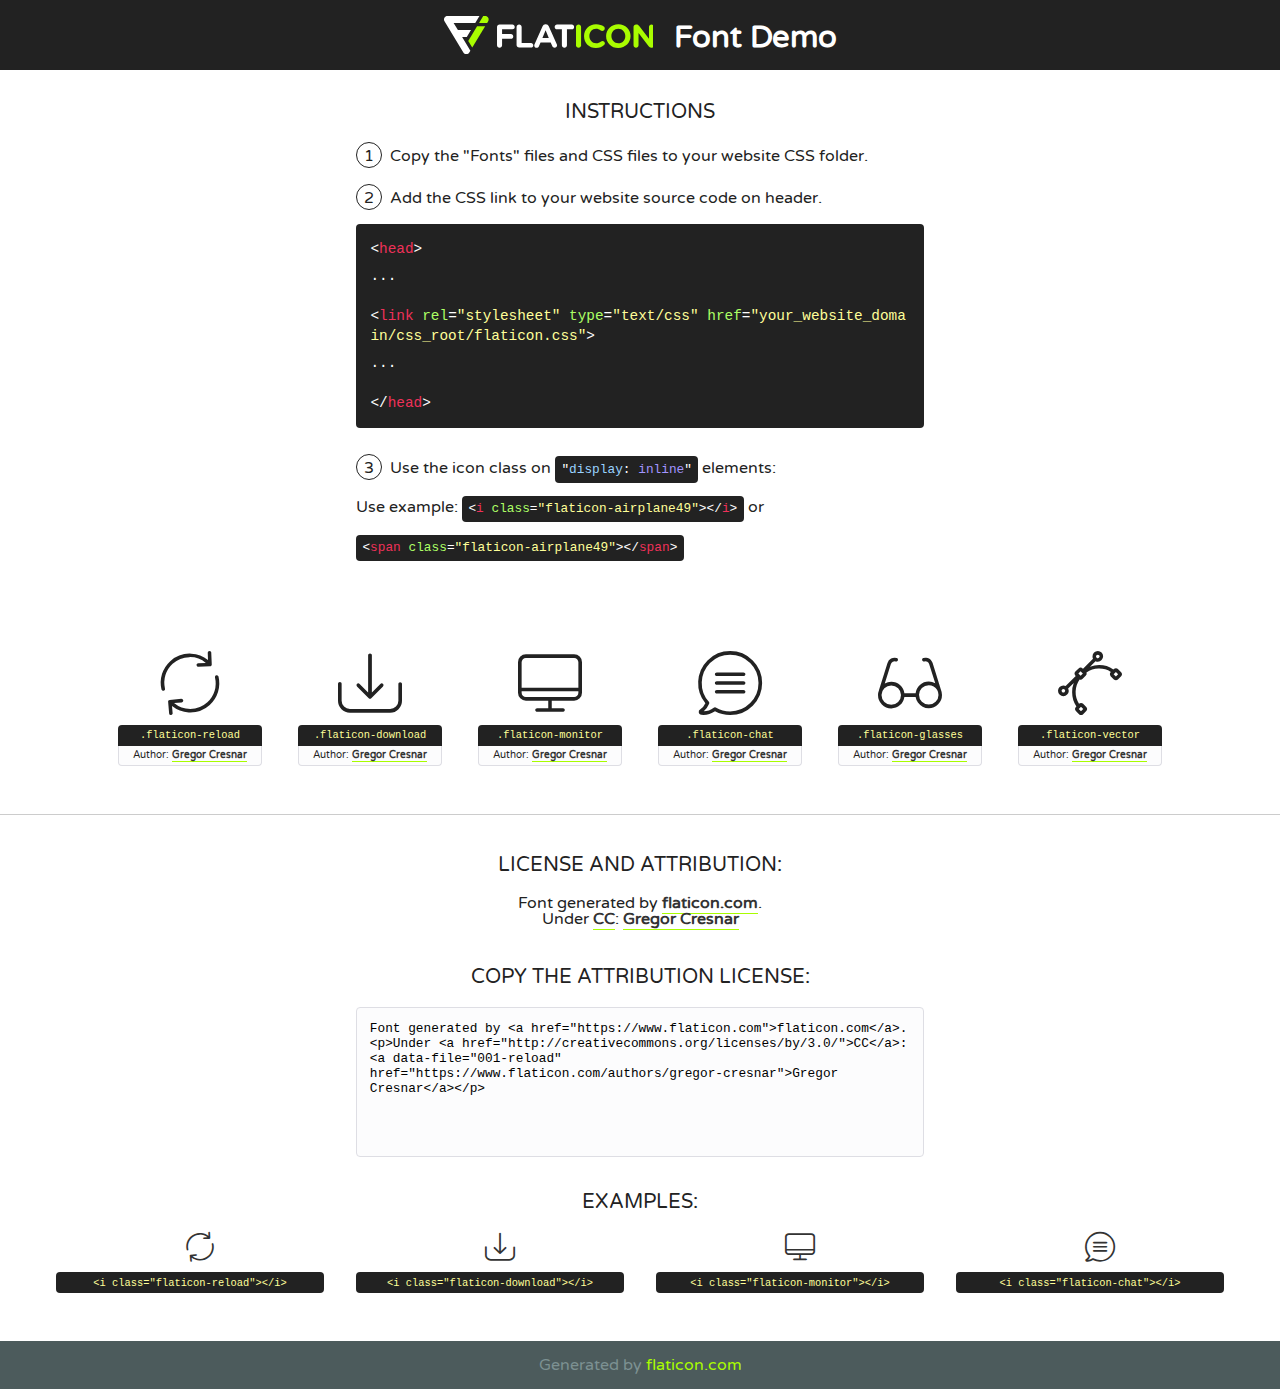
==== fonts/flaticon/font/flaticon.html @ d4b72998 "Add new site" ====
<!DOCTYPE html>
<!--
  Flaticon icon font: Flaticon
  Creation date: 21/03/2019 11:46
-->
<html>
<!DOCTYPE html>
<html>

<head>
    <title>Flaticon WebFont</title>
    <link href="http://fonts.googleapis.com/css?family=Varela+Round" rel="stylesheet" type="text/css" />
    <link rel="stylesheet" type="text/css" href="flaticon.css">
    <meta charset="UTF-8">
    <style>
    html, body, div, span, applet, object, iframe,
    h1, h2, h3, h4, h5, h6, p, blockquote, pre,
    a, abbr, acronym, address, big, cite, code,
    del, dfn, em, img, ins, kbd, q, s, samp,
    small, strike, strong, sub, sup, tt, var,
    b, u, i, center,
    dl, dt, dd, ol, ul, li,
    fieldset, form, label, legend,
    table, caption, tbody, tfoot, thead, tr, th, td,
    article, aside, canvas, details, embed, 
    figure, figcaption, footer, header, hgroup, 
    menu, nav, output, ruby, section, summary,
    time, mark, audio, video {
        margin: 0;
        padding: 0;
        border: 0;
        font-size: 100%;
        font: inherit;
        vertical-align: baseline;
    }
    /* HTML5 display-role reset for older browsers */
    article, aside, details, figcaption, figure, 
    footer, header, hgroup, menu, nav, section {
        display: block;
    }
    body {
        line-height: 1;
    }
    ol, ul {
        list-style: none;
    }
    blockquote, q {
        quotes: none;
    }
    blockquote:before, blockquote:after,
    q:before, q:after {
        content: '';
        content: none;
    }
    table {
        border-collapse: collapse;
        border-spacing: 0;
    }
    body {
        font-family: 'Varela Round', Helvetica, Arial, sans-serif;
        font-size: 16px;
        color: #222;
    }
    a {
        color: #333;
        border-bottom: 1px solid #a9fd00;
        font-weight: bold;
        text-decoration: none;
    }
    * {
        -moz-box-sizing: border-box;
        -webkit-box-sizing: border-box;
        box-sizing: border-box;
        margin: 0;
        padding: 0;
    }
    [class^="flaticon-"]:before, [class*=" flaticon-"]:before, [class^="flaticon-"]:after, [class*=" flaticon-"]:after {
        font-family: Flaticon;
        font-size: 30px;
        font-style: normal;
        margin-left: 20px;
        color: #333;
    }
    .wrapper {
        max-width: 600px;
        margin: auto;
        padding: 0 1em;
    }
    .title {
        font-size: 1.25em;
        text-align: center;
        margin-bottom: 1em;
        text-transform: uppercase;
    }
    header {
        text-align: center;
        background-color: #222;
        color: #fff;
        padding: 1em;
    }
    header .logo {
        width: 210px;
        height: 38px;
        display: inline-block;
        vertical-align: middle;
        margin-right: 1em;
        border: none;
    }
    header strong {
        font-size: 1.95em;
        font-weight: bold;
        vertical-align: middle;
        margin-top: 5px;
        display: inline-block;
    }
    .demo {
        margin: 2em auto;
        line-height: 1.25em;
    }
    .demo ul li {
        margin-bottom: 1em;
    }
    .demo ul li .num {
        color: #222;
        border-radius: 20px;
        display: inline-block;
        width: 26px;
        padding: 3px;
        height: 26px;
        text-align: center;
        margin-right: 0.5em;
        border: 1px solid #222;
    }
    .demo ul li code {
        background-color: #222;
        border-radius: 4px;
        padding: 0.25em 0.5em;
        display: inline-block;
        color: #fff;
        font-family: Consolas,Monaco,Lucida Console,Liberation Mono,DejaVu Sans Mono,Bitstream Vera Sans Mono,Courier New, monospace;
        font-weight: lighter;
        margin-top: 1em;
        font-size: 0.8em;
        word-break: break-all;
    }
    .demo ul li code.big {
        padding: 1em;
        font-size: 0.9em;
    }
    .demo ul li code .red {
        color: #EF3159;
    }
    .demo ul li code .green {
        color: #ACFF65;
    }
    .demo ul li code .yellow {
        color: #FFFF99;
    }
    .demo ul li code .blue {
        color: #99D3FF;
    }
    .demo ul li code .purple {
        color: #A295FF;
    }
    .demo ul li code .dots {
        margin-top: 0.5em;
        display: block;
    }
    #glyphs {
        border-bottom: 1px solid #ccc;
        padding: 2em 0;
        text-align: center;
    }
    .glyph {
        display: inline-block;
        width: 9em;
        margin: 1em;
        text-align: center;
        vertical-align: top;
        background: #FFF;
    }
    .glyph .glyph-icon {
        padding: 10px;
        display: block;
        font-family:"Flaticon";
        font-size: 64px;
        line-height: 1;
    }
    .glyph .glyph-icon:before {
        font-size: 64px;
        color: #222;
        margin-left: 0;
    }
    .class-name {
        font-size: 0.65em;
        background-color: #222;
        color: #fff;
        border-radius: 4px 4px 0 0;
        padding: 0.5em;
        color: #FFFF99;
        font-family: Consolas,Monaco,Lucida Console,Liberation Mono,DejaVu Sans Mono,Bitstream Vera Sans Mono,Courier New, monospace;
    }
    .author-name {
        font-size: 0.6em;
        background-color: #fcfcfd;
        border: 1px solid #DEDEE4;
        border-top: 0;
        border-radius: 0 0 4px 4px;
        padding: 0.5em;
    }
    .class-name:last-child {
        font-size: 10px;
        color:#888;
    }
    .class-name:last-child a {
        font-size: 10px;
        color:#555;
    }
    .class-name:last-child a:hover {
        color:#a9fd00;
    }
    .glyph > input {
        display: block;
        width: 100px;
        margin: 5px auto;
        text-align: center;
        font-size: 12px;
        cursor: text;
    }
    .glyph > input.icon-input {
        font-family:"Flaticon";
        font-size: 16px;
        margin-bottom: 10px;
    }
    .attribution .title {
        margin-top: 2em;
    }
    .attribution textarea {
        background-color: #fcfcfd;
        padding: 1em;
        border: none;
        box-shadow: none;
        border: 1px solid #DEDEE4;
        border-radius: 4px;
        resize: none;
        width: 100%;
        height: 150px;
        font-size: 0.8em;
        font-family: Consolas,Monaco,Lucida Console,Liberation Mono,DejaVu Sans Mono,Bitstream Vera Sans Mono,Courier New, monospace;
        -webkit-appearance: none;
    }
    .iconsuse {
        margin: 2em auto;
        text-align: center;
        max-width: 1200px;
    }
    .iconsuse:after {
        content: '';
        display: table;
        clear: both;
    }
    .iconsuse .image {
        float: left;
        width: 25%;
        padding: 0 1em;
    }
    .iconsuse .image p {
        margin-bottom: 1em;
    }
    .iconsuse .image span {
        display: block;
        font-size: 0.65em;
        background-color: #222;
        color: #fff;
        border-radius: 4px;
        padding: 0.5em;
        color: #FFFF99;
        margin-top: 1em;
        font-family: Consolas,Monaco,Lucida Console,Liberation Mono,DejaVu Sans Mono,Bitstream Vera Sans Mono,Courier New, monospace;
    }
    #footer {
        text-align: center;
        background-color: #4C5B5C;
        color: #7c9192;
        padding: 1em;
    }
    #footer a {
        border: none;
        color: #a9fd00;
        font-weight: normal;
    }
    @media (max-width: 960px) {
        .iconsuse .image {
            width: 50%;
        }
    }
    @media (max-width: 560px) {
        .iconsuse .image {
            width: 100%;
        }
    }
    </style>
</head>

<body class="characters-off">

    <header>
        <a href="https://www.flaticon.com" target="_blank" class="logo">
            <svg version="1.1" xmlns="http://www.w3.org/2000/svg" xmlns:xlink="http://www.w3.org/1999/xlink" xmlns:a="http://ns.adobe.com/AdobeSVGViewerExtensions/3.0/" viewBox="0 0 560.875 102.036" enable-background="new 0 0 560.875 102.036" xml:space="preserve">
                <defs>
                </defs>
                <g>
                    <g class="letters">
                        <path fill="#ffffff" d="M141.596,29.675c0-3.777,2.985-6.767,6.764-6.767h34.438c3.426,0,6.15,2.728,6.15,6.15
                        c0,3.43-2.724,6.149-6.15,6.149h-27.674v13.091h23.719c3.429,0,6.151,2.724,6.151,6.15c0,3.43-2.723,6.149-6.151,6.149h-23.719
                        v17.574c0,3.773-2.986,6.761-6.764,6.761c-3.779,0-6.764-2.989-6.764-6.761V29.675z"></path>
                        <path fill="#ffffff" d="M193.844,29.149c0-3.781,2.985-6.767,6.764-6.767c3.776,0,6.763,2.985,6.763,6.767v42.957h25.039
                        c3.426,0,6.149,2.726,6.149,6.153c0,3.425-2.723,6.15-6.149,6.15h-31.802c-3.779,0-6.764-2.986-6.764-6.768V29.149z"></path>
                        <path fill="#ffffff" d="M241.891,75.71l21.438-48.407c1.492-3.341,4.215-5.357,7.906-5.357h0.792
                        c3.686,0,6.323,2.017,7.815,5.357l21.439,48.407c0.436,0.967,0.701,1.845,0.701,2.723c0,3.602-2.809,6.501-6.414,6.501
                        c-3.161,0-5.269-1.845-6.499-4.655l-4.132-9.661h-27.059l-4.301,10.102c-1.144,2.631-3.426,4.214-6.237,4.214
                        c-3.517,0-6.24-2.81-6.24-6.325C241.1,77.64,241.451,76.677,241.891,75.71z M279.932,58.666l-8.521-20.297l-8.526,20.297H279.932
                        z"></path>
                        <path fill="#ffffff" d="M314.864,35.387H301.86c-3.429,0-6.239-2.813-6.239-6.238c0-3.429,2.811-6.24,6.239-6.24h39.533
                        c3.426,0,6.237,2.811,6.237,6.24c0,3.425-2.811,6.238-6.237,6.238h-13.001v42.785c0,3.773-2.99,6.761-6.764,6.761
                        c-3.779,0-6.764-2.989-6.764-6.761V35.387z"></path>
                        <path fill="#A9FD00" d="M352.615,29.149c0-3.781,2.985-6.767,6.767-6.767c3.774,0,6.761,2.985,6.761,6.767v49.024
                        c0,3.773-2.987,6.761-6.761,6.761c-3.781,0-6.767-2.989-6.767-6.761V29.149z"></path>
                        <path fill="#A9FD00" d="M374.132,53.836v-0.179c0-17.481,13.178-31.801,32.065-31.801c9.22,0,15.459,2.458,20.557,6.238
                        c1.402,1.054,2.637,2.985,2.637,5.357c0,3.692-2.985,6.59-6.681,6.59c-1.845,0-3.071-0.702-4.044-1.319
                        c-3.776-2.813-7.729-4.393-12.562-4.393c-10.364,0-17.831,8.611-17.831,19.154v0.173c0,10.542,7.291,19.329,17.831,19.329
                        c5.715,0,9.492-1.756,13.359-4.834c1.049-0.874,2.458-1.491,4.039-1.491c3.429,0,6.325,2.813,6.325,6.236
                        c0,2.106-1.056,3.78-2.282,4.834c-5.539,4.834-12.036,7.733-21.878,7.733C387.572,85.464,374.132,71.493,374.132,53.836z"></path>
                        <path fill="#A9FD00" d="M433.009,53.836v-0.179c0-17.481,13.79-31.801,32.766-31.801c18.981,0,32.592,14.143,32.592,31.628v0.173
                        c0,17.483-13.785,31.807-32.769,31.807C446.625,85.464,433.009,71.32,433.009,53.836z M484.224,53.836v-0.179
                        c0-10.539-7.725-19.326-18.626-19.326c-10.893,0-18.449,8.611-18.449,19.154v0.173c0,10.542,7.73,19.329,18.626,19.329
                        C476.676,72.986,484.224,64.378,484.224,53.836z"></path>
                        <path fill="#A9FD00" d="M506.233,29.321c0-3.774,2.99-6.763,6.767-6.763h1.401c3.252,0,5.183,1.583,7.029,3.953l26.093,34.265
                        V29.059c0-3.692,2.99-6.677,6.681-6.677c3.683,0,6.671,2.985,6.671,6.677v48.934c0,3.78-2.987,6.765-6.764,6.765h-0.436
                        c-3.257,0-5.188-1.581-7.034-3.953l-27.056-35.492v32.944c0,3.687-2.985,6.676-6.678,6.676c-3.683,0-6.673-2.989-6.673-6.676
                        V29.321z"></path>
                    </g>
                    <g class="insignia">
                        <path fill="#ffffff" d="M48.372,56.137h12.517l11.156-18.537H37.186L25.688,18.539h57.825L94.668,0H9.271
                        C5.925,0,2.842,1.801,1.198,4.716c-1.644,2.907-1.593,6.482,0.134,9.343l50.38,83.501c1.678,2.781,4.689,4.476,7.938,4.476
                        c3.246,0,6.257-1.695,7.935-4.476l2.898-4.804L48.372,56.137z"></path>
                        <g class="i">
                            <path fill="#A9FD00" d="M93.575,18.539h0.031v0.004l21.652,0.004l2.705-4.488c1.727-2.861,1.778-6.436,0.133-9.343
                            C116.454,1.801,113.371,0,110.026,0h-5.294L93.575,18.539z"></path>
                            <polygon fill="#A9FD00" points="88.291,27.356 64.725,66.486 75.519,84.404 109.942,27.356"></polygon>
                        </g>
                    </g>
                </g>
            </svg>
        </a>
        <strong>Font Demo</strong>
    </header>


    <section class="demo wrapper">

        <p class="title">Instructions</p>

        <ul>
            <li>
                <span class="num">1</span>Copy the "Fonts" files and CSS files to your website CSS folder.
            </li>
            <li>
                <span class="num">2</span>Add the CSS link to your website source code on header.
                <code class="big">
                    &lt;<span class="red">head</span>&gt;
                    <br/><span class="dots">...</span>
                    <br/>&lt;<span class="red">link</span> <span class="green">rel</span>=<span class="yellow">"stylesheet"</span> <span class="green">type</span>=<span class="yellow">"text/css"</span> <span class="green">href</span>=<span class="yellow">"your_website_domain/css_root/flaticon.css"</span>&gt;
                    <br/><span class="dots">...</span>
                    <br/>&lt;/<span class="red">head</span>&gt;
                </code>
            </li>

            <li>
                <p>
                    <span class="num">3</span>Use the icon class on <code>"<span class="blue">display</span>:<span class="purple"> inline</span>"</code> elements:
                    <br />
                    Use example: <code>&lt;<span class="red">i</span> <span class="green">class</span>=<span class="yellow">&quot;flaticon-airplane49&quot;</span>&gt;&lt;/<span class="red">i</span>&gt;</code> or <code>&lt;<span class="red">span</span> <span class="green">class</span>=<span class="yellow">&quot;flaticon-airplane49&quot;</span>&gt;&lt;/<span class="red">span</span>&gt;</code>
            </li>
        </ul>

    </section>




   <section id="glyphs">          
    
      
        <div class="glyph"><div class="glyph-icon flaticon-reload"></div>
            <div class="class-name">.flaticon-reload</div>
            <div class="author-name">Author: <a data-file="001-reload" href="https://www.flaticon.com/authors/gregor-cresnar">Gregor Cresnar</a> </div> 
        </div>        
        
        <div class="glyph"><div class="glyph-icon flaticon-download"></div>
            <div class="class-name">.flaticon-download</div>
            <div class="author-name">Author: <a data-file="002-download" href="https://www.flaticon.com/authors/gregor-cresnar">Gregor Cresnar</a> </div> 
        </div>        
        
        <div class="glyph"><div class="glyph-icon flaticon-monitor"></div>
            <div class="class-name">.flaticon-monitor</div>
            <div class="author-name">Author: <a data-file="003-monitor" href="https://www.flaticon.com/authors/gregor-cresnar">Gregor Cresnar</a> </div> 
        </div>        
        
        <div class="glyph"><div class="glyph-icon flaticon-chat"></div>
            <div class="class-name">.flaticon-chat</div>
            <div class="author-name">Author: <a data-file="004-chat" href="https://www.flaticon.com/authors/gregor-cresnar">Gregor Cresnar</a> </div> 
        </div>        
        
        <div class="glyph"><div class="glyph-icon flaticon-glasses"></div>
            <div class="class-name">.flaticon-glasses</div>
            <div class="author-name">Author: <a data-file="005-glasses" href="https://www.flaticon.com/authors/gregor-cresnar">Gregor Cresnar</a> </div> 
        </div>        
        
        <div class="glyph"><div class="glyph-icon flaticon-vector"></div>
            <div class="class-name">.flaticon-vector</div>
            <div class="author-name">Author: <a data-file="006-vector" href="https://www.flaticon.com/authors/gregor-cresnar">Gregor Cresnar</a> </div> 
        </div>        
        

    </section>



    <section class="attribution wrapper"   style="text-align:center;">

      <div class="title">License and attribution:</div><div class="attrDiv">Font generated by <a href="https://www.flaticon.com">flaticon.com</a>. <div><p>Under <a href="http://creativecommons.org/licenses/by/3.0/">CC</a>: <a data-file="001-reload" href="https://www.flaticon.com/authors/gregor-cresnar">Gregor Cresnar</a></p>  </div>
      </div>
      <div class="title">Copy the Attribution License:</div>

    <textarea onclick="this.focus();this.select();">Font generated by &lt;a href=&quot;https://www.flaticon.com&quot;&gt;flaticon.com&lt;/a&gt;. <p>Under <a href="http://creativecommons.org/licenses/by/3.0/">CC</a>: <a data-file="001-reload" href="https://www.flaticon.com/authors/gregor-cresnar">Gregor Cresnar</a></p>  
     </textarea>

    </section>

    <section class="iconsuse">

          <div class="title">Examples:</div>            
             
            <div class="image">
                <p>
                    <i class="glyph-icon flaticon-reload"></i> 
                    <span>&lt;i class=&quot;flaticon-reload&quot;&gt;&lt;/i&gt;</span>
                </p>
            </div>
            
            <div class="image">
                <p>
                    <i class="glyph-icon flaticon-download"></i> 
                    <span>&lt;i class=&quot;flaticon-download&quot;&gt;&lt;/i&gt;</span>
                </p>
            </div>
            
            <div class="image">
                <p>
                    <i class="glyph-icon flaticon-monitor"></i> 
                    <span>&lt;i class=&quot;flaticon-monitor&quot;&gt;&lt;/i&gt;</span>
                </p>
            </div>
            
            <div class="image">
                <p>
                    <i class="glyph-icon flaticon-chat"></i> 
                    <span>&lt;i class=&quot;flaticon-chat&quot;&gt;&lt;/i&gt;</span>
                </p>
            </div>
                       
        </div>
                            
    </section>

<div id="footer">
    <div>Generated by <a href="https://www.flaticon.com">flaticon.com</a>
    </div>
</div>



</body>
</html>
---- fonts/flaticon/font/flaticon.css ----
/*
  	Flaticon icon font: Flaticon
  	Creation date: 21/03/2019 11:46
  	*/

@font-face {
  font-family: "Flaticon";
  src: url("./Flaticon.eot");
  src: url("./Flaticon.eot?#iefix") format("embedded-opentype"),
       url("./Flaticon.woff2") format("woff2"),
       url("./Flaticon.woff") format("woff"),
       url("./Flaticon.ttf") format("truetype"),
       url("./Flaticon.svg#Flaticon") format("svg");
  font-weight: normal;
  font-style: normal;
}

@media screen and (-webkit-min-device-pixel-ratio:0) {
  @font-face {
    font-family: "Flaticon";
    src: url("./Flaticon.svg#Flaticon") format("svg");
  }
}

[class^="flaticon-"]:before, [class*=" flaticon-"]:before,
[class^="flaticon-"]:after, [class*=" flaticon-"]:after {   
  font-family: "Flaticon";
  font-style: normal;
  font-weight: normal;
  font-variant: normal;
  line-height: 1;
  text-decoration: inherit;
  text-rendering: optimizeLegibility;
  text-transform: none;
  -moz-osx-font-smoothing: grayscale;
  -webkit-font-smoothing: antialiased;
  font-smoothing: antialiased;
}

.flaticon-reload:before { content: "\f100"; }
.flaticon-download:before { content: "\f101"; }
.flaticon-monitor:before { content: "\f102"; }
.flaticon-chat:before { content: "\f103"; }
.flaticon-glasses:before { content: "\f104"; }
.flaticon-vector:before { content: "\f105"; }
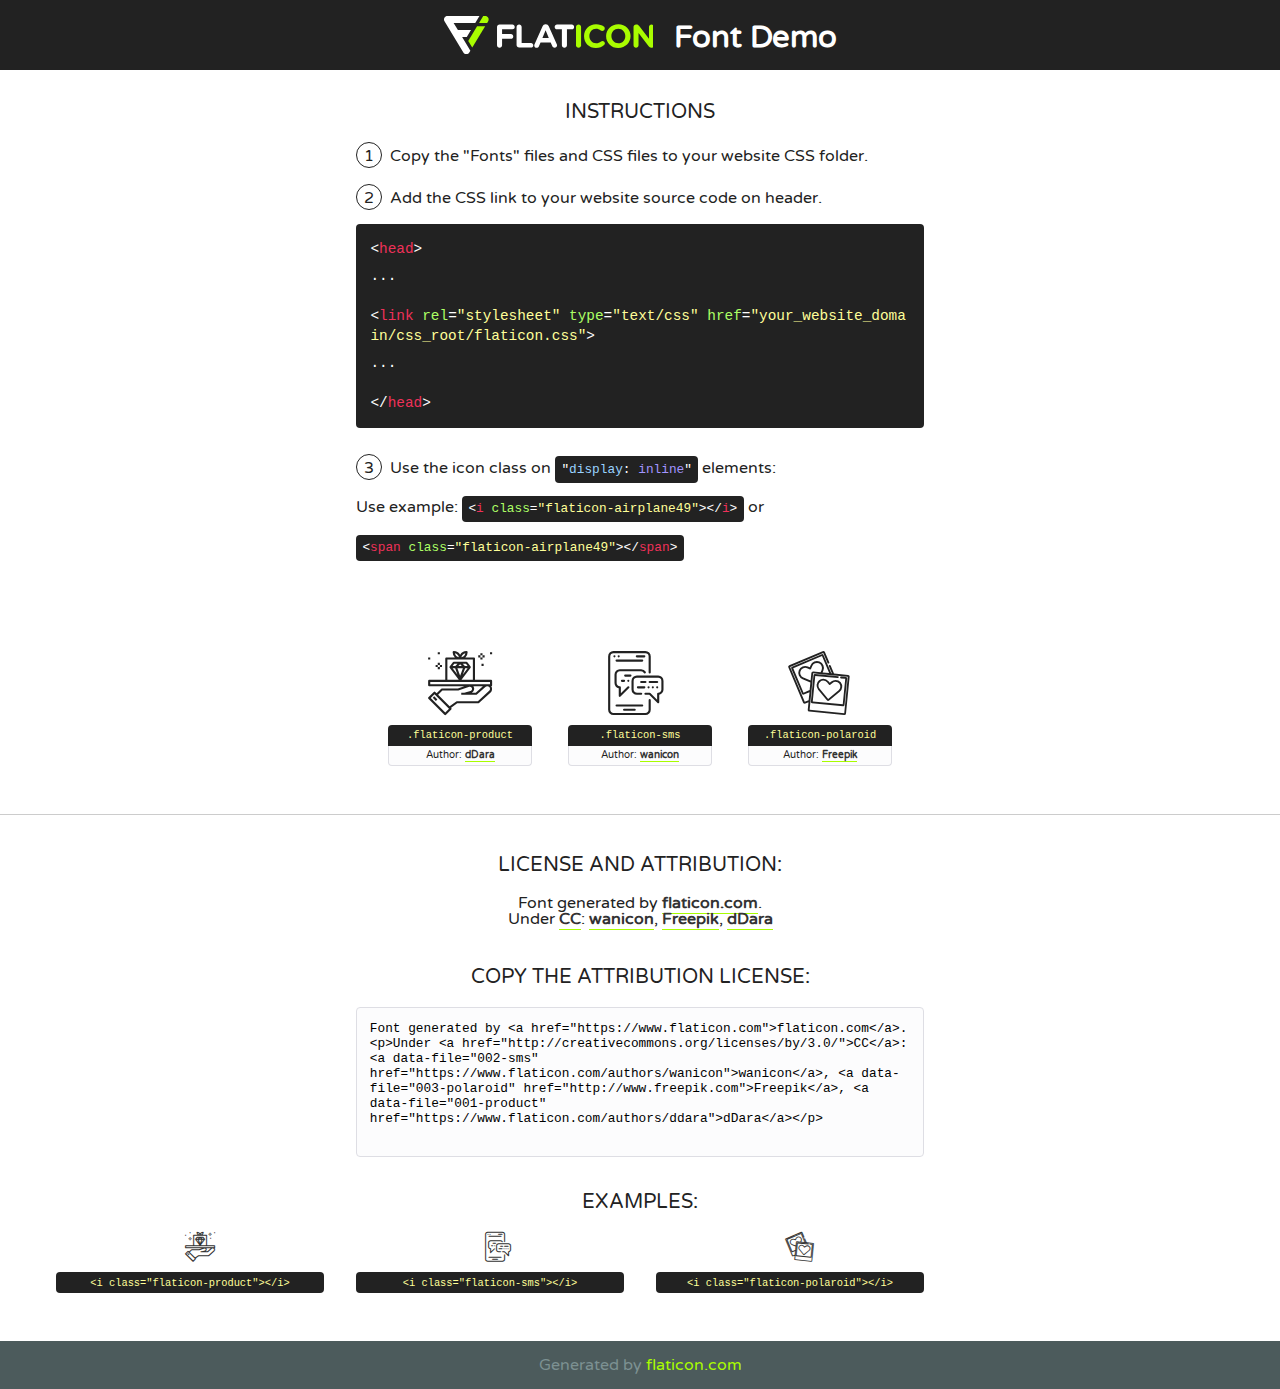
==== commit 0dcc28a1: "Change font" ====
--- a/fonts/flaticon/font/flaticon.html
+++ b/fonts/flaticon/font/flaticon.html
@@ -1,7 +1,7 @@
 <!DOCTYPE html>
 <!--
   Flaticon icon font: Flaticon
-  Creation date: 21/03/2019 11:46
+  Creation date: 14/05/2019 19:01
 -->
 <html>
 <!DOCTYPE html>
@@ -392,36 +392,21 @@
    <section id="glyphs">          
     
       
-        <div class="glyph"><div class="glyph-icon flaticon-reload"></div>
-            <div class="class-name">.flaticon-reload</div>
-            <div class="author-name">Author: <a data-file="001-reload" href="https://www.flaticon.com/authors/gregor-cresnar">Gregor Cresnar</a> </div> 
+        <div class="glyph"><div class="glyph-icon flaticon-product"></div>
+            <div class="class-name">.flaticon-product</div>
+            <div class="author-name">Author: <a data-file="001-product" href="https://www.flaticon.com/authors/ddara">dDara</a> </div> 
         </div>        
         
-        <div class="glyph"><div class="glyph-icon flaticon-download"></div>
-            <div class="class-name">.flaticon-download</div>
-            <div class="author-name">Author: <a data-file="002-download" href="https://www.flaticon.com/authors/gregor-cresnar">Gregor Cresnar</a> </div> 
+        <div class="glyph"><div class="glyph-icon flaticon-sms"></div>
+            <div class="class-name">.flaticon-sms</div>
+            <div class="author-name">Author: <a data-file="002-sms" href="https://www.flaticon.com/authors/wanicon">wanicon</a> </div> 
         </div>        
         
-        <div class="glyph"><div class="glyph-icon flaticon-monitor"></div>
-            <div class="class-name">.flaticon-monitor</div>
-            <div class="author-name">Author: <a data-file="003-monitor" href="https://www.flaticon.com/authors/gregor-cresnar">Gregor Cresnar</a> </div> 
+        <div class="glyph"><div class="glyph-icon flaticon-polaroid"></div>
+            <div class="class-name">.flaticon-polaroid</div>
+            <div class="author-name">Author: <a data-file="003-polaroid" href="http://www.freepik.com">Freepik</a> </div> 
         </div>        
         
-        <div class="glyph"><div class="glyph-icon flaticon-chat"></div>
-            <div class="class-name">.flaticon-chat</div>
-            <div class="author-name">Author: <a data-file="004-chat" href="https://www.flaticon.com/authors/gregor-cresnar">Gregor Cresnar</a> </div> 
-        </div>        
-        
-        <div class="glyph"><div class="glyph-icon flaticon-glasses"></div>
-            <div class="class-name">.flaticon-glasses</div>
-            <div class="author-name">Author: <a data-file="005-glasses" href="https://www.flaticon.com/authors/gregor-cresnar">Gregor Cresnar</a> </div> 
-        </div>        
-        
-        <div class="glyph"><div class="glyph-icon flaticon-vector"></div>
-            <div class="class-name">.flaticon-vector</div>
-            <div class="author-name">Author: <a data-file="006-vector" href="https://www.flaticon.com/authors/gregor-cresnar">Gregor Cresnar</a> </div> 
-        </div>        
-        
 
     </section>
 
@@ -429,11 +414,11 @@
 
     <section class="attribution wrapper"   style="text-align:center;">
 
-      <div class="title">License and attribution:</div><div class="attrDiv">Font generated by <a href="https://www.flaticon.com">flaticon.com</a>. <div><p>Under <a href="http://creativecommons.org/licenses/by/3.0/">CC</a>: <a data-file="001-reload" href="https://www.flaticon.com/authors/gregor-cresnar">Gregor Cresnar</a></p>  </div>
+      <div class="title">License and attribution:</div><div class="attrDiv">Font generated by <a href="https://www.flaticon.com">flaticon.com</a>. <div><p>Under <a href="http://creativecommons.org/licenses/by/3.0/">CC</a>: <a data-file="002-sms" href="https://www.flaticon.com/authors/wanicon">wanicon</a>, <a data-file="003-polaroid" href="http://www.freepik.com">Freepik</a>, <a data-file="001-product" href="https://www.flaticon.com/authors/ddara">dDara</a></p>  </div>
       </div>
       <div class="title">Copy the Attribution License:</div>
 
-    <textarea onclick="this.focus();this.select();">Font generated by &lt;a href=&quot;https://www.flaticon.com&quot;&gt;flaticon.com&lt;/a&gt;. <p>Under <a href="http://creativecommons.org/licenses/by/3.0/">CC</a>: <a data-file="001-reload" href="https://www.flaticon.com/authors/gregor-cresnar">Gregor Cresnar</a></p>  
+    <textarea onclick="this.focus();this.select();">Font generated by &lt;a href=&quot;https://www.flaticon.com&quot;&gt;flaticon.com&lt;/a&gt;. <p>Under <a href="http://creativecommons.org/licenses/by/3.0/">CC</a>: <a data-file="002-sms" href="https://www.flaticon.com/authors/wanicon">wanicon</a>, <a data-file="003-polaroid" href="http://www.freepik.com">Freepik</a>, <a data-file="001-product" href="https://www.flaticon.com/authors/ddara">dDara</a></p>  
      </textarea>
 
     </section>
@@ -444,29 +429,22 @@
              
             <div class="image">
                 <p>
-                    <i class="glyph-icon flaticon-reload"></i> 
-                    <span>&lt;i class=&quot;flaticon-reload&quot;&gt;&lt;/i&gt;</span>
+                    <i class="glyph-icon flaticon-product"></i> 
+                    <span>&lt;i class=&quot;flaticon-product&quot;&gt;&lt;/i&gt;</span>
                 </p>
             </div>
             
             <div class="image">
                 <p>
-                    <i class="glyph-icon flaticon-download"></i> 
-                    <span>&lt;i class=&quot;flaticon-download&quot;&gt;&lt;/i&gt;</span>
+                    <i class="glyph-icon flaticon-sms"></i> 
+                    <span>&lt;i class=&quot;flaticon-sms&quot;&gt;&lt;/i&gt;</span>
                 </p>
             </div>
             
             <div class="image">
                 <p>
-                    <i class="glyph-icon flaticon-monitor"></i> 
-                    <span>&lt;i class=&quot;flaticon-monitor&quot;&gt;&lt;/i&gt;</span>
-                </p>
-            </div>
-            
-            <div class="image">
-                <p>
-                    <i class="glyph-icon flaticon-chat"></i> 
-                    <span>&lt;i class=&quot;flaticon-chat&quot;&gt;&lt;/i&gt;</span>
+                    <i class="glyph-icon flaticon-polaroid"></i> 
+                    <span>&lt;i class=&quot;flaticon-polaroid&quot;&gt;&lt;/i&gt;</span>
                 </p>
             </div>
                        
--- a/fonts/flaticon/font/flaticon.css
+++ b/fonts/flaticon/font/flaticon.css
@@ -1,6 +1,6 @@
 	/*
   	Flaticon icon font: Flaticon
-  	Creation date: 21/03/2019 11:46
+  	Creation date: 14/05/2019 19:01
   	*/
 
 @font-face {
@@ -24,22 +24,12 @@
 
 [class^="flaticon-"]:before, [class*=" flaticon-"]:before,
 [class^="flaticon-"]:after, [class*=" flaticon-"]:after {   
-  font-family: "Flaticon";
-  font-style: normal;
-  font-weight: normal;
-  font-variant: normal;
-  line-height: 1;
-  text-decoration: inherit;
-  text-rendering: optimizeLegibility;
-  text-transform: none;
-  -moz-osx-font-smoothing: grayscale;
-  -webkit-font-smoothing: antialiased;
-  font-smoothing: antialiased;
+  font-family: Flaticon;
+        font-size: 60px;
+font-style: normal;
+margin-left: 20px;
 }
 
-.flaticon-reload:before { content: "\f100"; }
-.flaticon-download:before { content: "\f101"; }
-.flaticon-monitor:before { content: "\f102"; }
-.flaticon-chat:before { content: "\f103"; }
-.flaticon-glasses:before { content: "\f104"; }
-.flaticon-vector:before { content: "\f105"; }+.flaticon-product:before { content: "\f100"; }
+.flaticon-sms:before { content: "\f101"; }
+.flaticon-polaroid:before { content: "\f102"; }